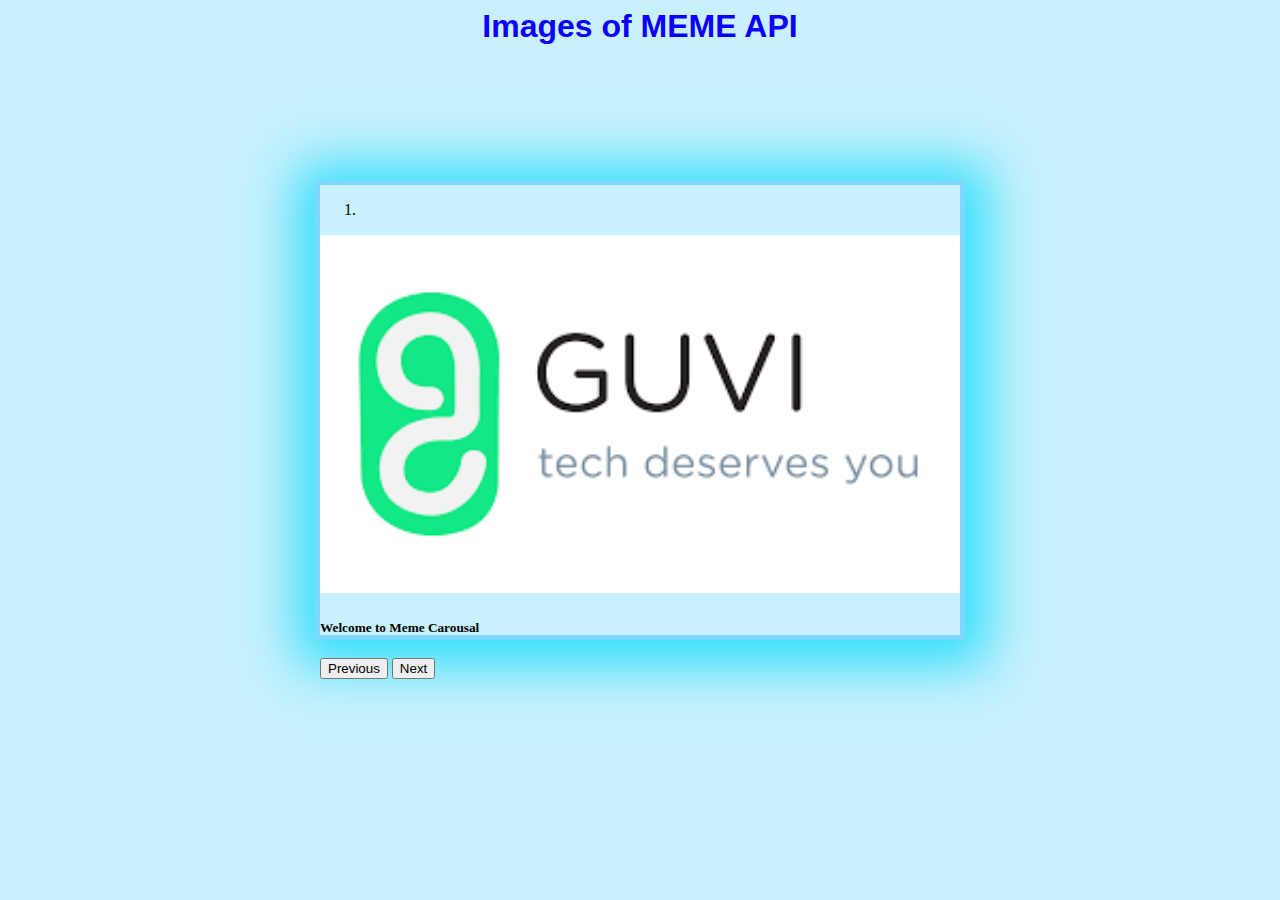
==== index.html @ d4b655a9 "Rename index .html to index.html" ====
<!DOCTYPE html>
<html lang="en">
<head>
    <meta charset="UTF-8">
    <meta http-equiv="X-UA-Compatible" content="IE=edge">
    <meta name="viewport" content="width=device-width, initial-scale=1.0">
    <title>Document</title>
    <link rel="stylesheet" href="style.css">
    <link rel="stylesheet" href="https://cdn.jsdelivr.net/npm/bootstrap@4.6.2/dist/css/bootstrap.min.css" integrity="sha384-xOolHFLEh07PJGoPkLv1IbcEPTNtaed2xpHsD9ESMhqIYd0nLMwNLD69Npy4HI+N" crossorigin="anonymous">
</head>
<body >
  <div class="title">Images of MEME API </div>
    <div id="con">
<div id="container">
  
  <div id="carouselExampleCaptions" class="carousel slide" data-ride="carousel">
    <ol class="carousel-indicators" id="carousel-indicators">
      <li data-target="#carouselExampleCaptions" data-slide-to="0" class="active"></li>
    </ol>
    <div class="carousel-inner" id="carousel-inner">
      <div class="carousel-item active">
        <img src="[data-uri]" class="d-block w-100" alt="...">
        <div class="carousel-caption d-none d-md-block">
          <h5>Welcome to Meme Carousal</h5>
        </div>
      </div>
    </div>
    <button class="carousel-control-prev" type="button" data-target="#carouselExampleCaptions" data-slide="prev">
      <span class="carousel-control-prev-icon" aria-hidden="true"></span>
      <span class="sr-only">Previous</span>
    </button>
    <button class="carousel-control-next" type="button" data-target="#carouselExampleCaptions" data-slide="next">
      <span class="carousel-control-next-icon" aria-hidden="true"></span>
      <span class="sr-only">Next</span>
    </button>
  </div>


  </div>
    </div>
</div>
</body>






    <script src="https://cdn.jsdelivr.net/npm/jquery@3.5.1/dist/jquery.slim.min.js" integrity="sha384-DfXdz2htPH0lsSSs5nCTpuj/zy4C+OGpamoFVy38MVBnE+IbbVYUew+OrCXaRkfj" crossorigin="anonymous"></script>
<script src="https://cdn.jsdelivr.net/npm/popper.js@1.16.1/dist/umd/popper.min.js" integrity="sha384-9/reFTGAW83EW2RDu2S0VKaIzap3H66lZH81PoYlFhbGU+6BZp6G7niu735Sk7lN" crossorigin="anonymous"></script>
<script src="https://cdn.jsdelivr.net/npm/bootstrap@4.6.2/dist/js/bootstrap.min.js" integrity="sha384-+sLIOodYLS7CIrQpBjl+C7nPvqq+FbNUBDunl/OZv93DB7Ln/533i8e/mZXLi/P+" crossorigin="anonymous"></script>
    <script src="script.js"></script>
</body>
</html>
---- style.css ----
body{
  background-color:rgba(25, 195, 246, 0.24) !important; 
}
.title ,.innerline{
  font-family: Verdana, Geneva, Tahoma, sans-serif;
  font-size: xx-large;
  font-weight: bolder;
  color: rgb(13, 0, 255);
  text-align: center !important;
}
#container{
 background-color: none !important;
 border: 5px solid rgba(47, 189, 255, 0.478);
 
 margin: auto; ;
margin-top: 15vh;
 height: 50vh !important;
    width: 50vw !important;
    box-shadow: 2px 5px 50px 20px rgba(0, 217, 250, 0.777)
               
}
img{
    
    height: 100% !important;
    width: 100% !important;
   
}
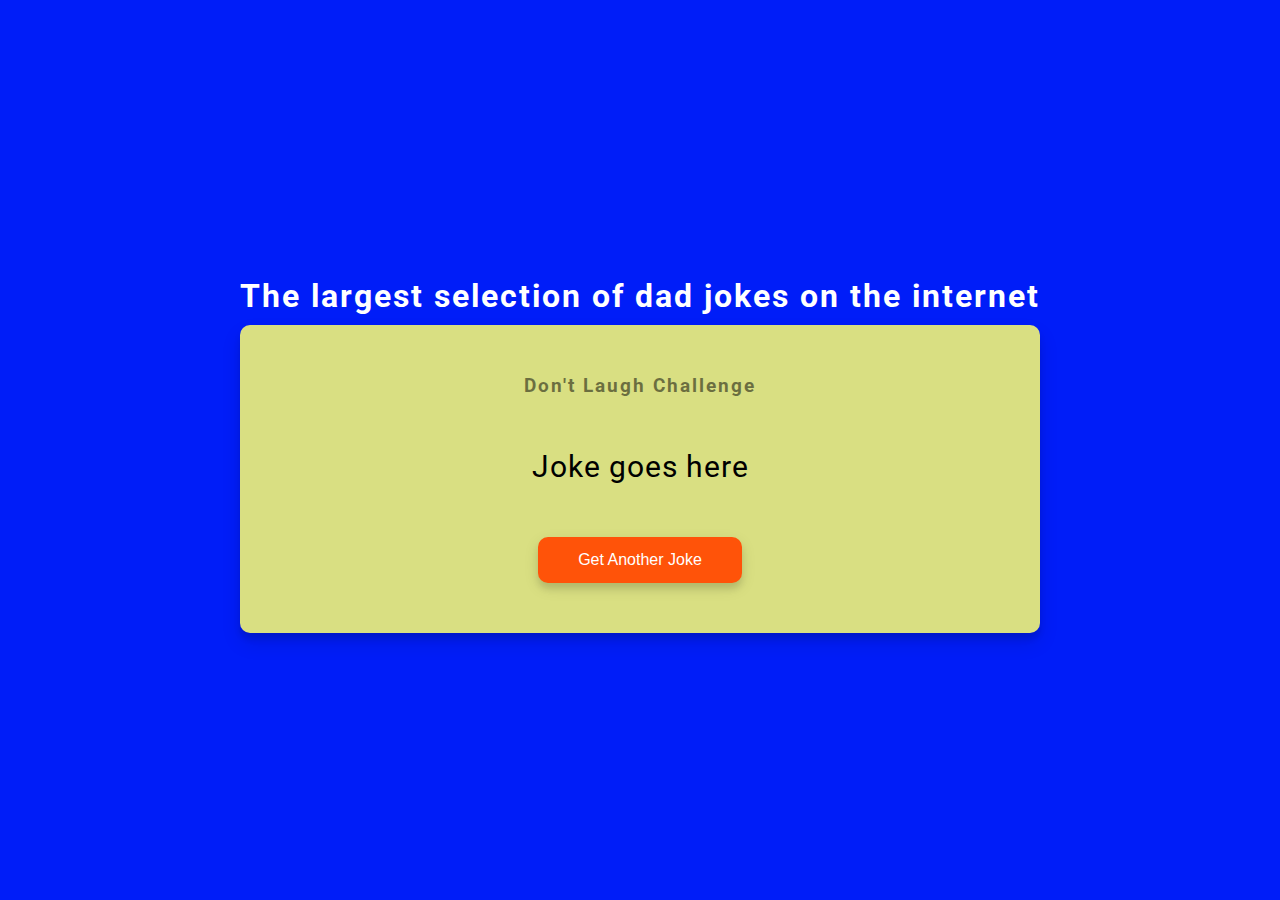
==== commit 631db789: "Merge branch 'master' of https://github.com/Vallathaan/Meme-API" ====
--- a/index.html
+++ b/index.html
@@ -4,51 +4,17 @@
     <meta charset="UTF-8">
     <meta http-equiv="X-UA-Compatible" content="IE=edge">
     <meta name="viewport" content="width=device-width, initial-scale=1.0">
-    <title>Document</title>
+    <title>Dad Jokes</title>
     <link rel="stylesheet" href="style.css">
-    <link rel="stylesheet" href="https://cdn.jsdelivr.net/npm/bootstrap@4.6.2/dist/css/bootstrap.min.css" integrity="sha384-xOolHFLEh07PJGoPkLv1IbcEPTNtaed2xpHsD9ESMhqIYd0nLMwNLD69Npy4HI+N" crossorigin="anonymous">
 </head>
-<body >
-  <div class="title">Images of MEME API </div>
-    <div id="con">
-<div id="container">
-  
-  <div id="carouselExampleCaptions" class="carousel slide" data-ride="carousel">
-    <ol class="carousel-indicators" id="carousel-indicators">
-      <li data-target="#carouselExampleCaptions" data-slide-to="0" class="active"></li>
-    </ol>
-    <div class="carousel-inner" id="carousel-inner">
-      <div class="carousel-item active">
-        <img src="[data-uri]" class="d-block w-100" alt="...">
-        <div class="carousel-caption d-none d-md-block">
-          <h5>Welcome to Meme Carousal</h5>
-        </div>
-      </div>
+<body>
+    <h1>The largest selection of dad jokes on the internet</h1>
+    <div class="container">
+        <h3>Don't Laugh Challenge</h3>
+        <div id="joke" class="joke"> Joke goes here </div>
+        <button id="jokeBtn" class="btn">Get Another Joke</button>
     </div>
-    <button class="carousel-control-prev" type="button" data-target="#carouselExampleCaptions" data-slide="prev">
-      <span class="carousel-control-prev-icon" aria-hidden="true"></span>
-      <span class="sr-only">Previous</span>
-    </button>
-    <button class="carousel-control-next" type="button" data-target="#carouselExampleCaptions" data-slide="next">
-      <span class="carousel-control-next-icon" aria-hidden="true"></span>
-      <span class="sr-only">Next</span>
-    </button>
-  </div>
 
-
-  </div>
-    </div>
-</div>
-</body>
-
-
-
-
-
-
-    <script src="https://cdn.jsdelivr.net/npm/jquery@3.5.1/dist/jquery.slim.min.js" integrity="sha384-DfXdz2htPH0lsSSs5nCTpuj/zy4C+OGpamoFVy38MVBnE+IbbVYUew+OrCXaRkfj" crossorigin="anonymous"></script>
-<script src="https://cdn.jsdelivr.net/npm/popper.js@1.16.1/dist/umd/popper.min.js" integrity="sha384-9/reFTGAW83EW2RDu2S0VKaIzap3H66lZH81PoYlFhbGU+6BZp6G7niu735Sk7lN" crossorigin="anonymous"></script>
-<script src="https://cdn.jsdelivr.net/npm/bootstrap@4.6.2/dist/js/bootstrap.min.js" integrity="sha384-+sLIOodYLS7CIrQpBjl+C7nPvqq+FbNUBDunl/OZv93DB7Ln/533i8e/mZXLi/P+" crossorigin="anonymous"></script>
-    <script src="script.js"></script>
+    <script src="./script.js"></script>
 </body>
 </html>
--- a/style.css
+++ b/style.css
@@ -1,28 +1,68 @@
+@import url('https://fonts.googleapis.com/css2?family=Roboto:wght@400;700&display=swap');
 
-body{
-  background-color:rgba(25, 195, 246, 0.24) !important; 
+* {
+    box-sizing: border-box;
 }
-.title ,.innerline{
-  font-family: Verdana, Geneva, Tahoma, sans-serif;
-  font-size: xx-large;
-  font-weight: bolder;
-  color: rgb(13, 0, 255);
-  text-align: center !important;
+
+body {
+    background-color: #001df8;
+    font-family: 'Roboto', sans-serif;
+    display: flex;
+    flex-direction: column;
+    align-items: center;
+    justify-content: center;
+    height: 100vh;
+    overflow: hidden;
+    margin: 0;
+    padding: 20px;
 }
-#container{
- background-color: none !important;
- border: 5px solid rgba(47, 189, 255, 0.478);
- 
- margin: auto; ;
-margin-top: 15vh;
- height: 50vh !important;
-    width: 50vw !important;
-    box-shadow: 2px 5px 50px 20px rgba(0, 217, 250, 0.777)
-               
+
+h1 {
+    margin: 10px;
+    letter-spacing: 2px;
+    color: #ffffff;
+    justify-content: center;
 }
-img{
-    
-    height: 100% !important;
-    width: 100% !important;
-   
+
+.container {
+    background-color: #d9df82;
+    border-radius: 10px;
+    box-shadow: 0 10px 20px rgba(0, 0, 0, 0.1), 0 6px 6px rgba(0, 0, 0, 0.1);
+    padding: 50px 20px;
+    text-align: center;
+    max-width: 100%;
+    width: 800px;
 }
+
+h3 {
+    margin: 0;
+    opacity: 0.5;
+    letter-spacing: 2px;
+}
+
+.joke {
+    font-size: 30px;
+    letter-spacing: 1px;
+    line-height: 40px;
+    margin: 50px auto;
+    max-width: 600px;
+}
+
+.btn {
+    background-color: #ff5309;
+    color: rgb(255, 255, 255);
+    border: 0;
+    border-radius: 10px;
+    box-shadow: 0 5px 15px rgba(0, 0, 0, 0.1), 0 6px 6px rgba(0, 0, 0, 0.1);
+    padding: 14px 40px;
+    font-size: 16px;
+    cursor: pointer;
+}
+
+.btn:active {
+    transform: scale(0.98);
+}
+
+.btn:focus {
+    outline: 0;
+}